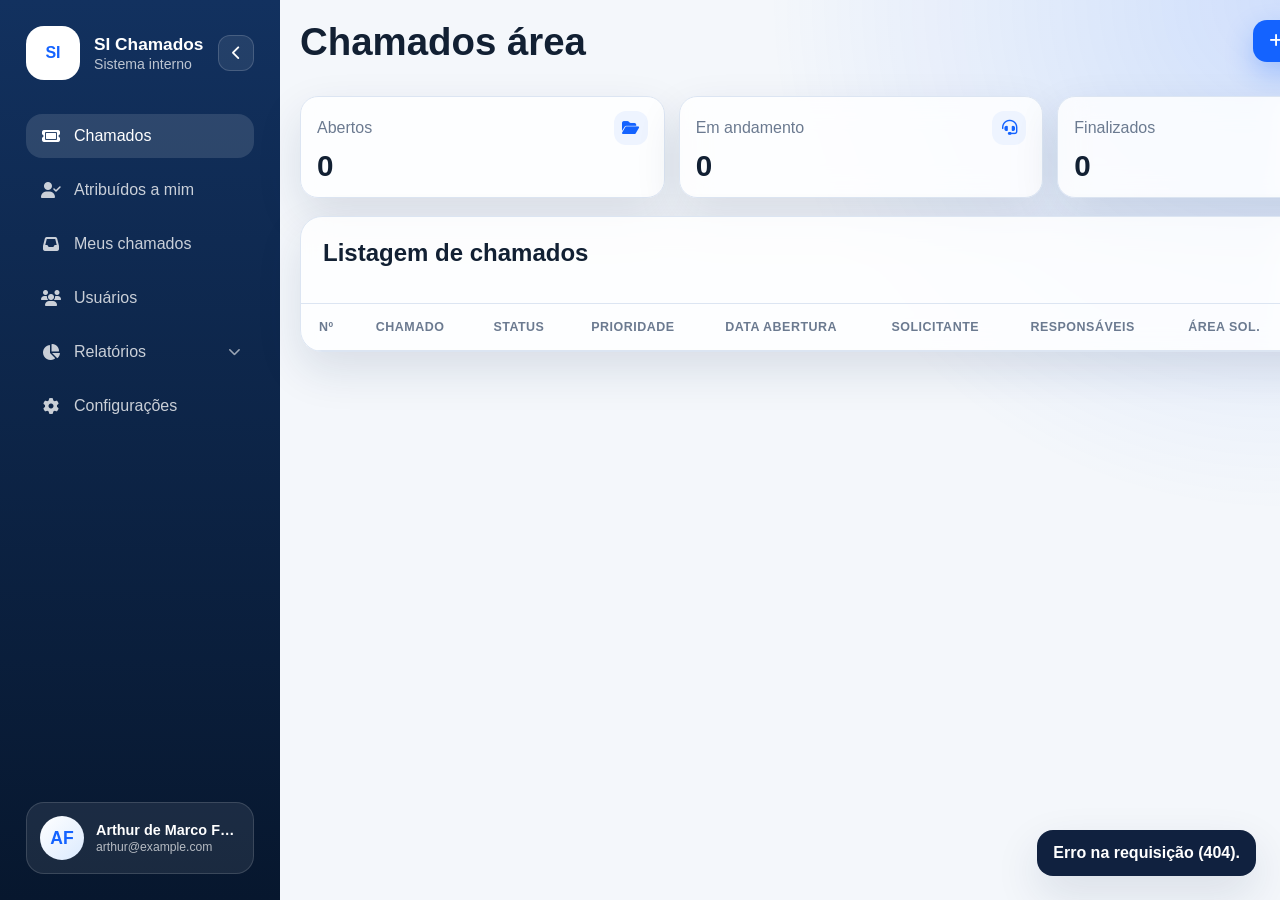
==== src/main/resources/static/index.html @ dc8c608e "Desenvolvimento" ====
<!DOCTYPE html>
<html lang="pt-BR">
<head>
  <meta charset="UTF-8" />
  <meta name="viewport" content="width=device-width, initial-scale=1.0" />
  <title>SI | Chamados</title>

  <link rel="stylesheet" href="https://cdnjs.cloudflare.com/ajax/libs/font-awesome/6.5.2/css/all.min.css" />
  <link rel="stylesheet" href="css/index.css" />
</head>

<body>
  <div class="app-shell">
    <div id="sidebarContainer"></div>

    <main class="content">
      <header class="topbar">
        <div>
          <h1>Chamados área</h1>
        </div>

        <div class="topbar-actions">
          <button class="btn primary" id="btnNovoChamado" type="button">
            <i class="fa-solid fa-plus"></i>
            Novo chamado
          </button>
        </div>
      </header>

      <section class="metrics" aria-label="Indicadores de chamados">
        <article class="metric-card">
          <div class="metric-top">
            <span class="metric-label">Abertos</span>
            <i class="fa-solid fa-folder-open"></i>
          </div>

          <strong id="kpiAbertos">0</strong>
        </article>

        <article class="metric-card">
          <div class="metric-top">
            <span class="metric-label">Em andamento</span>
            <i class="fa-solid fa-headset"></i>
          </div>

          <strong id="kpiAtendimento">0</strong>
        </article>

        <article class="metric-card">
          <div class="metric-top">
            <span class="metric-label">Finalizados</span>
            <i class="fa-solid fa-circle-check"></i>
          </div>

          <strong id="kpiFinalizados">0</strong>
        </article>
      </section>

      <section class="panel">
        <div class="panel-header">
          <div>
            <h2>Listagem de chamados</h2>
          </div>

          <button class="btn secondary" id="btnFiltros" type="button">
            <i class="fa-solid fa-filter"></i>
            Filtros
          </button>
        </div>

        <div class="table-wrapper">
          <table>
            <thead>
              <tr>
                <th>Nº</th>
                <th>Chamado</th>
                <th>Status</th>
                <th>Prioridade</th>
                <th>Data abertura</th>
                <th>Solicitante</th>
                <th>Responsáveis</th>
                <th>Área sol.</th>
                <th>Área resp.</th>
              </tr>
            </thead>

            <tbody id="listaChamados"></tbody>
          </table>
        </div>

        <div class="empty-state" id="emptyState">
          <i class="fa-solid fa-magnifying-glass"></i>
          <strong>Nenhum chamado encontrado</strong>
          <p>Tente mudar os filtros ou cadastre um novo chamado.</p>
        </div>
      </section>
    </main>
  </div>

  <div class="modal-backdrop" id="modalFiltros" aria-hidden="true">
    <div class="modal modal-filtros" role="dialog" aria-modal="true" aria-labelledby="modalFiltrosTitulo">
      <div class="modal-header">
        <div>
          <span class="eyebrow">Pesquisa</span>
          <h2 id="modalFiltrosTitulo">Filtros de chamados</h2>
        </div>

        <button class="icon-btn" id="btnFecharModalFiltros" type="button" aria-label="Fechar filtros">
          <i class="fa-solid fa-xmark"></i>
        </button>
      </div>

      <div class="filters-modal-body">
        <label>
          Buscar
          <input id="filtroTexto" type="search" />
        </label>

        <label>
          Status
          <select id="filtroStatus">
            <option value="">Todos</option>
            <option value="Novo">Novo</option>
            <option value="Em atendimento">Em atendimento</option>
            <option value="Aguardando retorno">Aguardando retorno</option>
            <option value="Finalizado">Finalizado</option>
          </select>
        </label>

        <label>
          Área responsável
          <select id="filtroArea">
            <option value="">Todas</option>
            <option value="TI - Sistemas">TI - Sistemas</option>
            <option value="TI - Infraestrutura">TI - Infraestrutura</option>
            <option value="Financeiro">Financeiro</option>
            <option value="Recursos Humanos">Recursos Humanos</option>
            <option value="Compras">Compras</option>
          </select>
        </label>

        <label>
          Prioridade
          <select id="filtroPrioridade">
            <option value="">Todas</option>
            <option value="Baixa">Baixa</option>
            <option value="Média">Média</option>
            <option value="Alta">Alta</option>
            <option value="Crítica">Crítica</option>
          </select>
        </label>
      </div>

      <div class="modal-footer filter-footer">
        <button class="btn ghost" id="btnLimparFiltros" type="button">
          <i class="fa-solid fa-eraser"></i>
          Limpar filtros
        </button>

        <button class="btn primary" id="btnBuscarFiltros" type="button">
          <i class="fa-solid fa-magnifying-glass"></i>
          Buscar
        </button>
      </div>
    </div>
  </div>

  <div class="modal-backdrop" id="modalChamado" aria-hidden="true">
    <div class="modal" role="dialog" aria-modal="true" aria-labelledby="modalTitulo">
      <div class="modal-header">
        <div>
          <span class="eyebrow">Cadastro</span>
          <h2 id="modalTitulo">Novo chamado</h2>
        </div>

        <button class="icon-btn" id="btnFecharModal" type="button" aria-label="Fechar">
          <i class="fa-solid fa-xmark"></i>
        </button>
      </div>

      <form id="formChamado" class="form-grid">
        <label class="full">
          Título do chamado *
          <input id="titulo" type="text" required />
        </label>

        <label>
          Solicitante *
          <select id="solicitante" required>
            <option value="">Selecione</option>
          </select>
        </label>

        <label>
          Área solicitante *
          <select id="areaSolicitante" required>
            <option value="">Selecione</option>
            <option>Recepção</option>
            <option>Faturamento</option>
            <option>Financeiro</option>
            <option>Recursos Humanos</option>
            <option>Compras</option>
            <option>Diretoria</option>
          </select>
        </label>

        <label>
          Área responsável *
          <select id="areaResponsavel" required>
            <option value="">Selecione</option>
            <option>TI - Sistemas</option>
            <option>TI - Infraestrutura</option>
            <option>Financeiro</option>
            <option>Recursos Humanos</option>
            <option>Compras</option>
          </select>
        </label>

        <label>
          Responsável
          <select id="responsavel">
            <option value="">Sem responsável</option>
          </select>
        </label>

        <label>
          Categoria *
          <select id="categoria" required>
            <option value="">Selecione</option>
            <option>Acesso</option>
            <option>Sistema</option>
            <option>Equipamento</option>
            <option>Rede / Internet</option>
            <option>Solicitação administrativa</option>
          </select>
        </label>

        <label>
          Prioridade *
          <select id="prioridade" required>
            <option value="">Selecione</option>
            <option>Baixa</option>
            <option>Média</option>
            <option>Alta</option>
            <option>Crítica</option>
          </select>
        </label>

        <label>
          Impacto
          <select id="impacto">
            <option>Baixo</option>
            <option>Médio</option>
            <option>Alto</option>
            <option>Geral</option>
          </select>
        </label>

        <label class="full">
          Descrição *
          <textarea id="descricao" rows="5" required></textarea>
        </label>

        <div class="upload-box full">
          <div>
            <strong>
              <i class="fa-solid fa-paperclip"></i>
              Anexo visual
            </strong>

            <p>Campo demonstrativo para evidenciar que o sistema poderá receber prints ou documentos na próxima etapa.</p>
          </div>

          <input id="anexo" type="file" />
        </div>

        <div class="modal-footer full">
          <button class="btn ghost" id="btnCancelar" type="button">
            <i class="fa-solid fa-ban"></i>
            Cancelar
          </button>

          <button class="btn primary" type="submit">
            <i class="fa-solid fa-floppy-disk"></i>
            Salvar chamado
          </button>
        </div>
      </form>
    </div>
  </div>

  <div class="toast" id="toast"></div>
  <script src="js/app.js"></script>
  <script src="js/index.js"></script>
</body>
</html>
---- src/main/resources/static/css/index.css ----
@import url("base.css");

.metrics {
  display: grid;
  grid-template-columns: repeat(3, minmax(160px, 1fr));
  gap: 14px;
  margin-bottom: 18px;
}

.metric-card {
  border: 1px solid var(--line);
  border-radius: 18px;
  background: rgba(255, 255, 255, 0.82);
  box-shadow: var(--shadow);
  padding: 14px 16px;
  backdrop-filter: blur(14px);
}

[data-theme="dark"] .metric-card {
  background: rgba(21, 31, 46, 0.9);
}

.metric-top {
  display: flex;
  align-items: center;
  justify-content: space-between;
  gap: 12px;
}

.metric-top i {
  display: grid;
  width: 34px;
  height: 34px;
  place-items: center;
  border-radius: 12px;
  background: var(--surface-2);
  color: var(--primary);
  font-size: 0.95rem;
}

.metric-card strong {
  display: block;
  margin: 4px 0 0;
  font-size: 1.85rem;
  letter-spacing: 0;
}

.metric-label {
  color: var(--muted);
}

.table-wrapper {
  overflow-x: auto;
}

table {
  width: 100%;
  min-width: 1120px;
  border-collapse: collapse;
}

th,
td {
  padding: 16px 18px;
  border-bottom: 1px solid var(--line);
  text-align: left;
  vertical-align: middle;
}

th {
  color: var(--muted);
  font-size: 0.78rem;
  letter-spacing: 0.04em;
  text-transform: uppercase;
}

td strong {
  display: block;
  margin-bottom: 0;
}

td small {
  color: var(--muted);
}

.clickable-row {
  cursor: pointer;
  transition: background 0.16s ease, box-shadow 0.16s ease;
}

.clickable-row:hover {
  background: rgba(20, 99, 255, 0.07);
  box-shadow: inset 4px 0 0 var(--primary);
}

.clickable-row:hover .called-title {
  color: var(--primary);
}

.clickable-row:focus {
  outline: 3px solid rgba(20, 99, 255, 0.22);
  outline-offset: -3px;
}

.called-title {
  white-space: nowrap;
}

.empty-state {
  display: none;
  padding: 36px;
  text-align: center;
}

.empty-state i {
  display: grid;
  width: 54px;
  height: 54px;
  place-items: center;
  margin: 0 auto 12px;
  border-radius: 18px;
  background: var(--surface-2);
  color: var(--primary);
  font-size: 1.3rem;
}

.empty-state strong {
  display: block;
  margin-bottom: 6px;
}

.modal-filtros {
  width: min(720px, 100%);
}

.filters-modal-body,
.form-grid {
  display: grid;
  grid-template-columns: repeat(2, 1fr);
  gap: 16px;
  padding: 22px;
}

.filter-footer {
  padding: 0 22px 22px;
}

.upload-box {
  display: grid;
  gap: 12px;
  padding: 16px;
  border: 1px dashed var(--line);
  border-radius: 18px;
  background: var(--surface-2);
}

.upload-box strong {
  display: inline-flex;
  gap: 8px;
  align-items: center;
}

.upload-box p {
  margin-bottom: 0;
  color: var(--muted);
}

@media (max-width: 980px) {
  .metrics {
    grid-template-columns: repeat(2, 1fr);
  }
}

@media (max-width: 640px) {
  .metrics,
  .filters-modal-body,
  .form-grid {
    grid-template-columns: 1fr;
  }

  .filter-footer {
    flex-direction: column-reverse;
  }
}
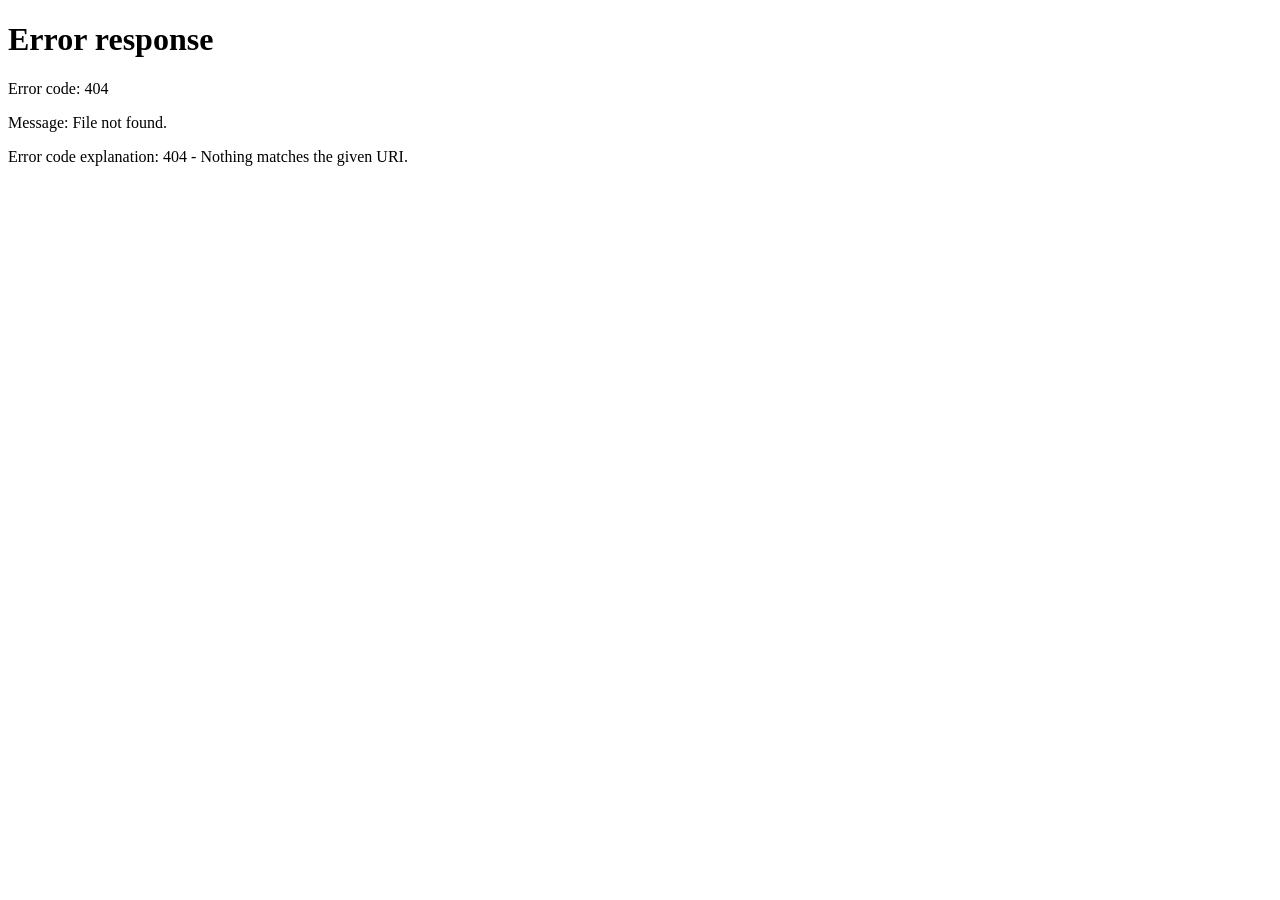
==== commit 34fc3a88: "Ajustes" ====
--- a/src/main/resources/static/index.html
+++ b/src/main/resources/static/index.html
@@ -3,6 +3,7 @@
 <head>
   <meta charset="UTF-8" />
   <meta name="viewport" content="width=device-width, initial-scale=1.0" />
+  <script src="js/theme.js"></script>
   <title>SI | Chamados</title>
 
   <link rel="stylesheet" href="https://cdnjs.cloudflare.com/ajax/libs/font-awesome/6.5.2/css/all.min.css" />
--- a/src/main/resources/static/css/index.css
+++ b/src/main/resources/static/css/index.css
@@ -10,14 +10,14 @@
 .metric-card {
   border: 1px solid var(--line);
   border-radius: 18px;
-  background: rgba(255, 255, 255, 0.82);
+  background: var(--surface-glass);
   box-shadow: var(--shadow);
   padding: 14px 16px;
   backdrop-filter: blur(14px);
 }
 
 [data-theme="dark"] .metric-card {
-  background: rgba(21, 31, 46, 0.9);
+  background: var(--surface-glass);
 }
 
 .metric-top {
@@ -89,7 +89,7 @@
 }
 
 .clickable-row:hover {
-  background: rgba(20, 99, 255, 0.07);
+  background: var(--row-hover);
   box-shadow: inset 4px 0 0 var(--primary);
 }
 
@@ -98,7 +98,7 @@
 }
 
 .clickable-row:focus {
-  outline: 3px solid rgba(20, 99, 255, 0.22);
+  outline: 3px solid rgba(var(--primary-rgb), 0.24);
   outline-offset: -3px;
 }
 
